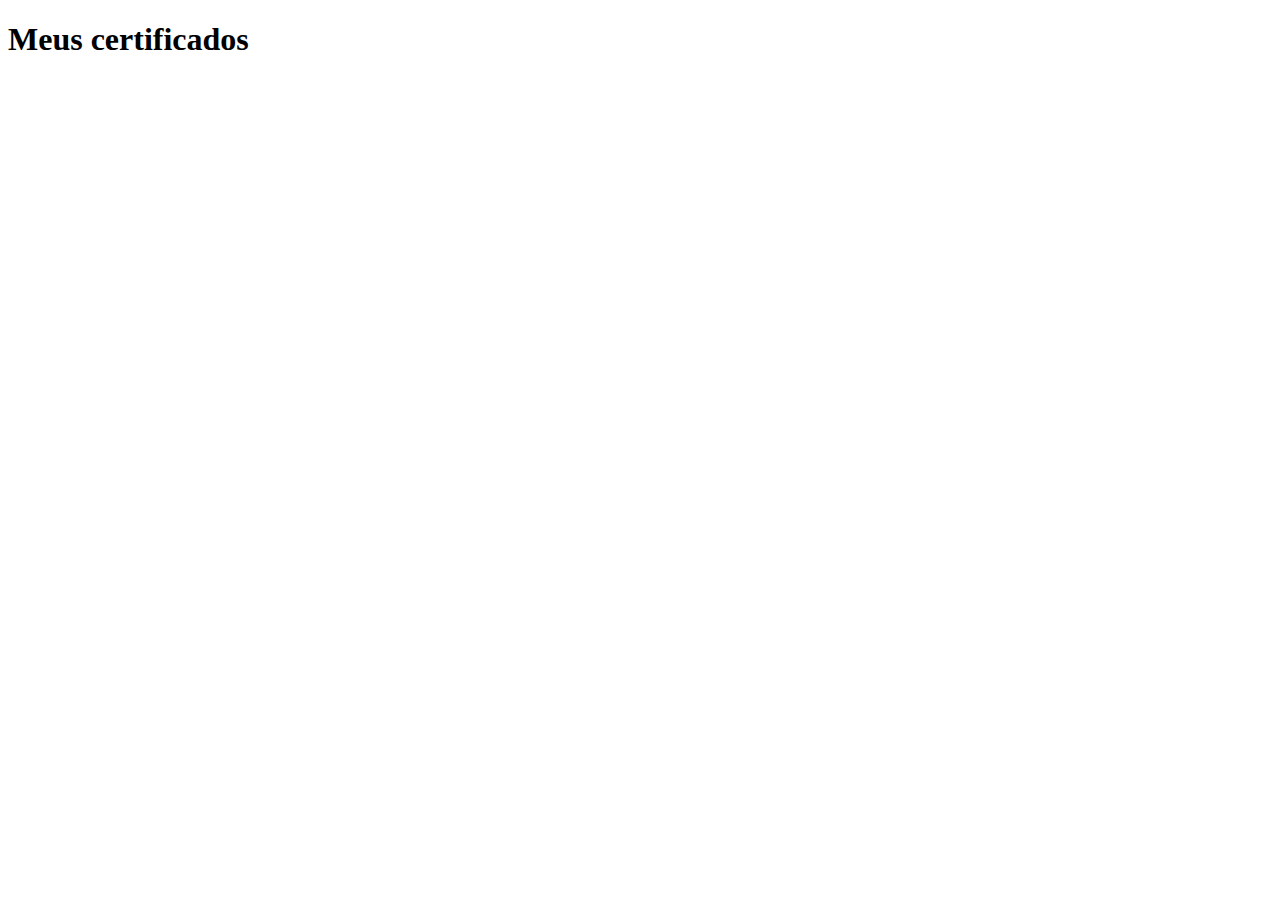
==== certificado.html @ cc69f96e "alterando css" ====
<!DOCTYPE html>
<html lang="en">
<head>
    <meta charset="UTF-8">
    <meta http-equiv="X-UA-Compatible" content="IE=edge">
    <meta name="viewport" content="width=device-width, initial-scale=1.0">
    <link rel="shortcut icon" href="imagens/favicon.ico" type="image/x-icon">
    <title>Document</title>
</head>
<body>
    <h1>Meus certificados</h1>
</body>
</html>
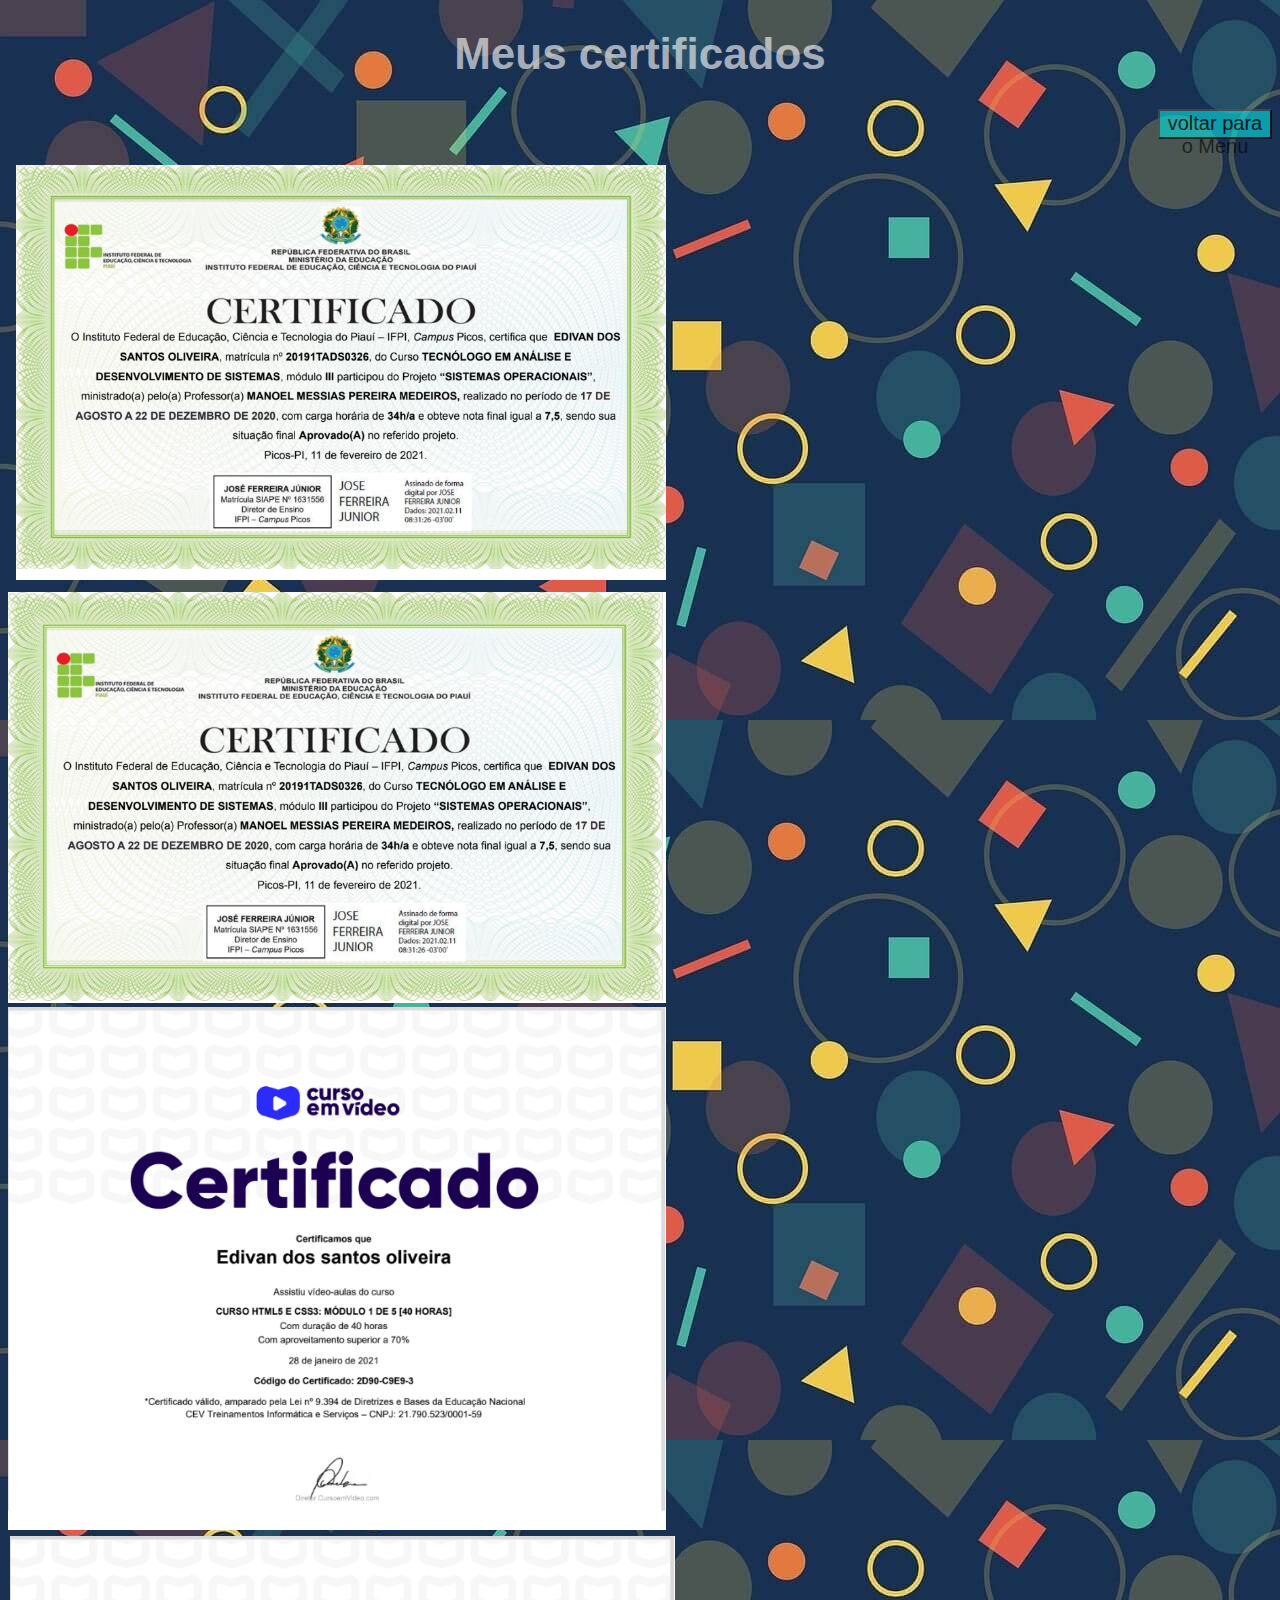
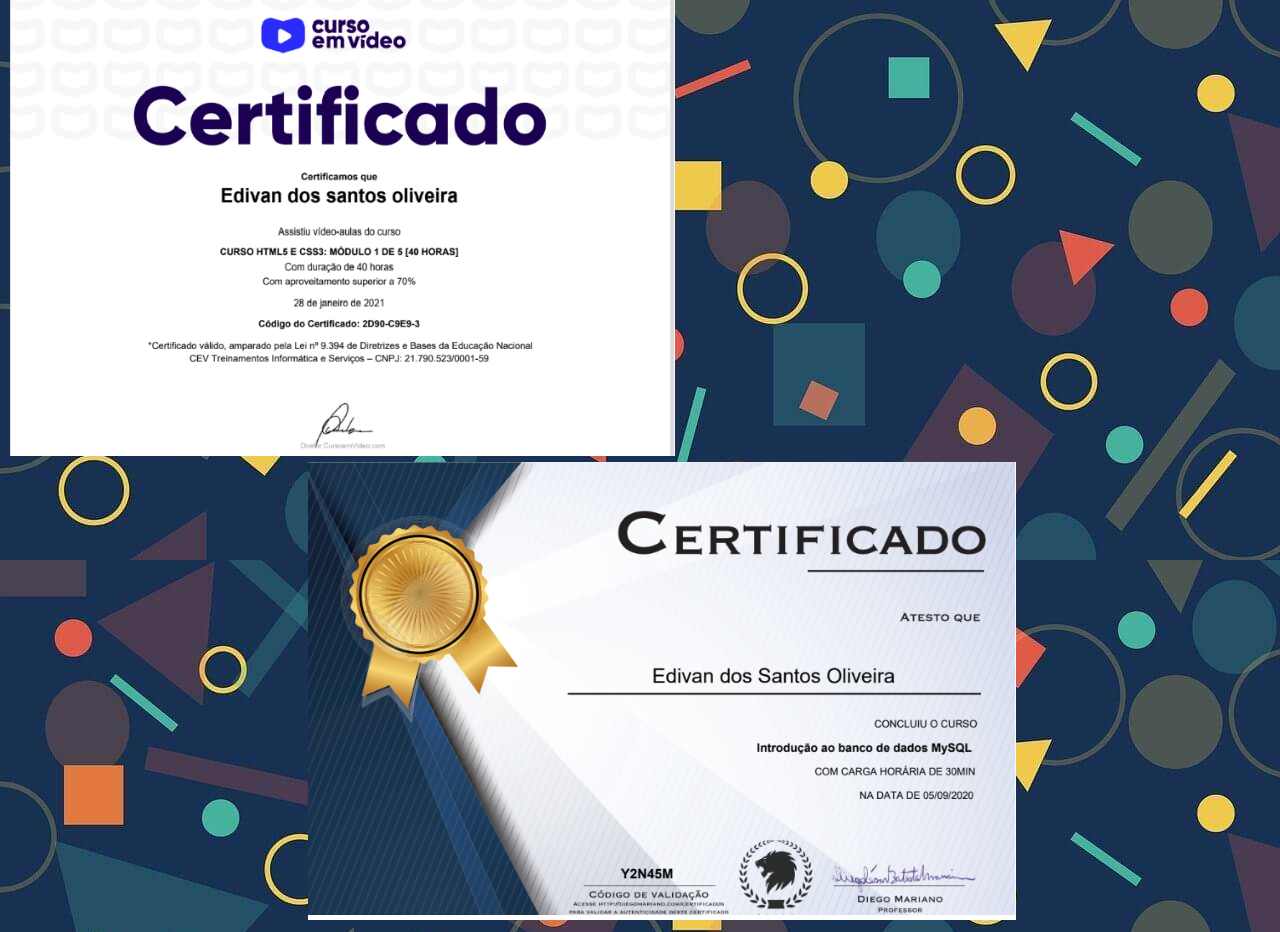
==== commit 541bcf27: "alterando css, fazendo os botões" ====
--- a/certificado.html
+++ b/certificado.html
@@ -1,13 +1,33 @@
 <!DOCTYPE html>
-<html lang="en">
+<html lang="pt-br">
 <head>
     <meta charset="UTF-8">
     <meta http-equiv="X-UA-Compatible" content="IE=edge">
     <meta name="viewport" content="width=device-width, initial-scale=1.0">
     <link rel="shortcut icon" href="imagens/favicon.ico" type="image/x-icon">
-    <title>Document</title>
+    <link rel="stylesheet" href="css/estilocertificado.css">
+    <title>Meus certificados</title>
 </head>
-<body>
-    <h1>Meus certificados</h1>
+<body background="./imagens/fundo44.jpg">
+    <header>
+        <h1>Meus certificados</h1>
+        <a  href="index.html"> <button> voltar para o Menu </button> </a>
+    </header>
+    
+    <section>
+        <div>
+            <img class="img1" src="certificados/img1.png" alt="">
+            <img class="img2" src="certificados/img2.png" alt="">
+            <br> 
+            <img class="img4" src="certificados/img4.png" alt="">
+            <img class="img5" src="certificados/img5.png" alt="">
+            <br>
+            <img class="img3" src="certificados/img3.png" alt="">
+            
+
+        </div>
+      
+    </section>
+    
 </body>
 </html>--- a/css/estilocertificado.css
+++ b/css/estilocertificado.css
@@ -0,0 +1,44 @@
+
+h1{
+    text-align: center;
+    font-size:44px;
+    font-family: Arial, Helvetica;
+    opacity: 0.6;
+    color:white;
+}
+.img1{
+    width:650px;
+    margin: 8px;
+
+}
+button{
+    background-color:rgb(5, 228, 228);
+    font-size:20px;
+    height:30px;
+    margin-left: 1150px;
+    opacity: 0.6;
+}
+
+.img2{
+    width: 658px;
+    
+    
+}
+.img3{
+    width: 708px;
+    padding-left: 300px;
+
+}
+.img4{
+      width: 658px;
+    
+}
+.img5{
+      width: 665px;
+      padding:2px;
+      
+}
+
+
+
+    
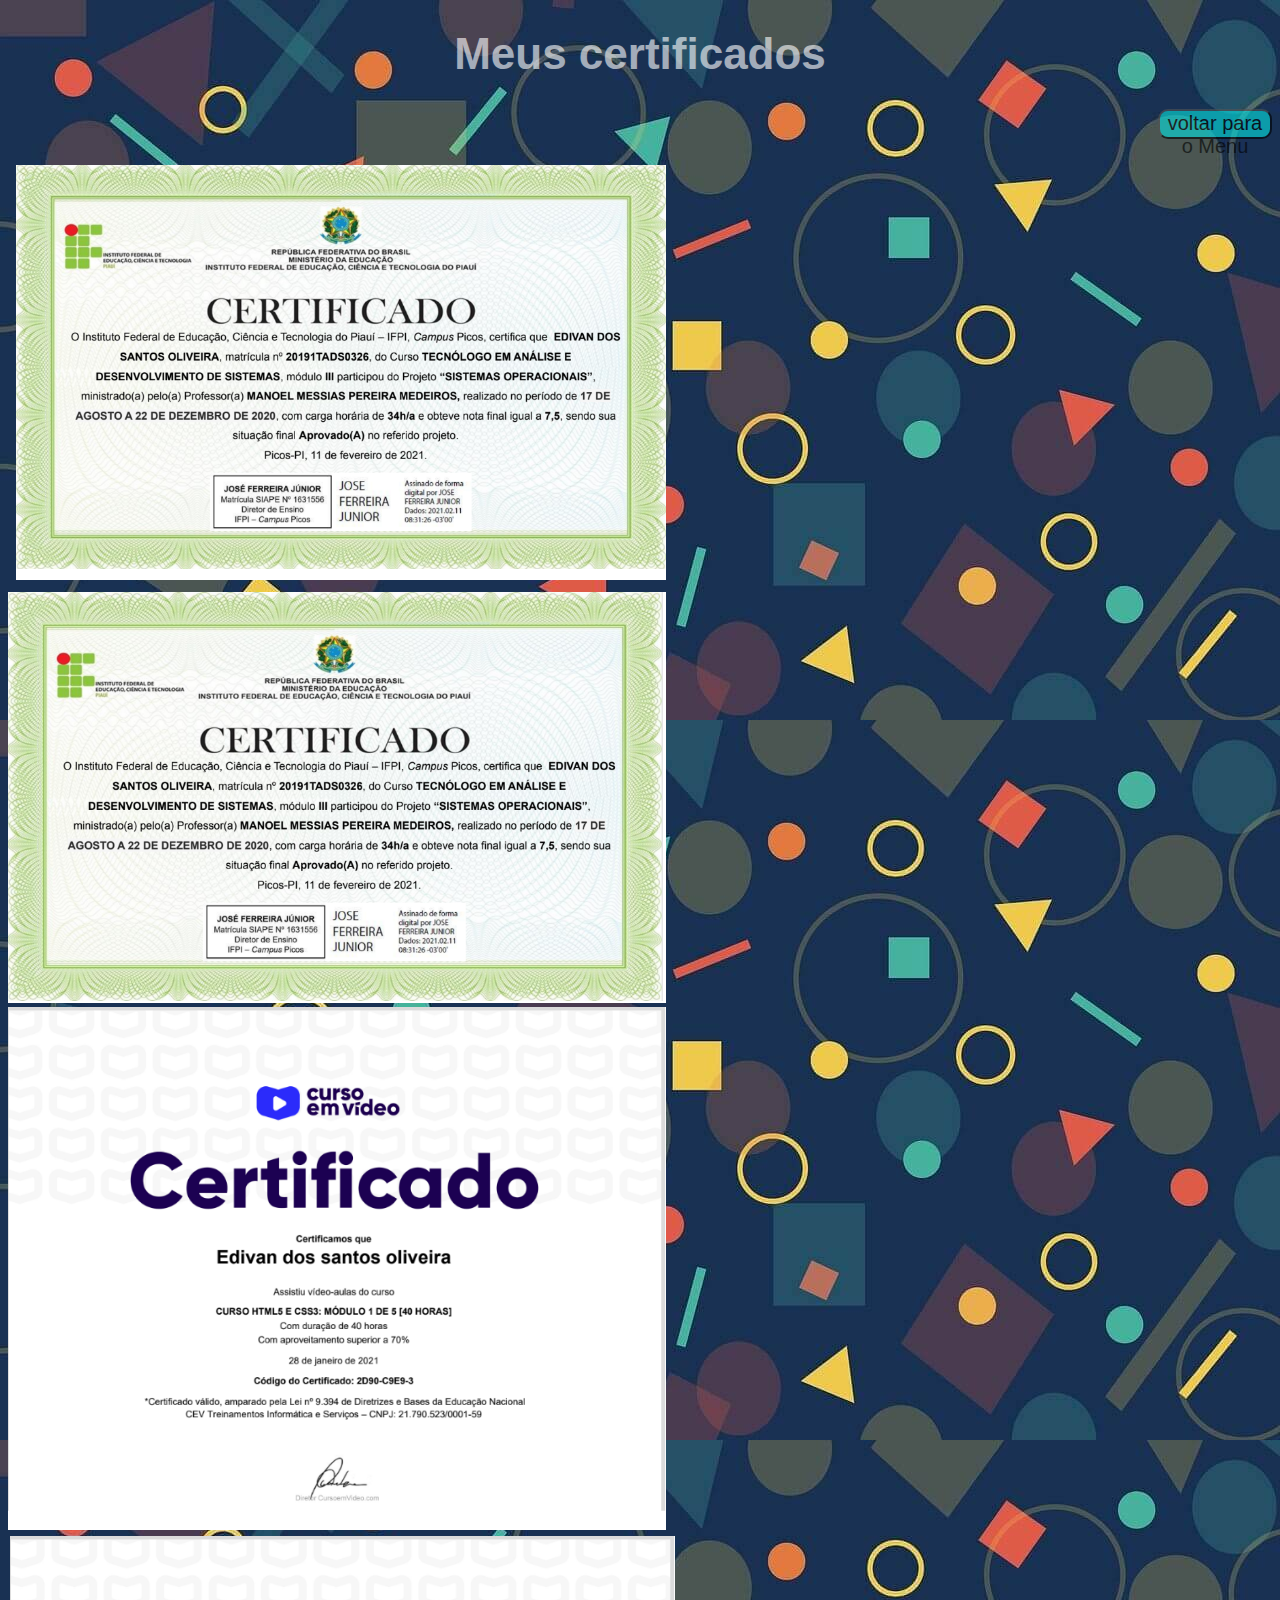
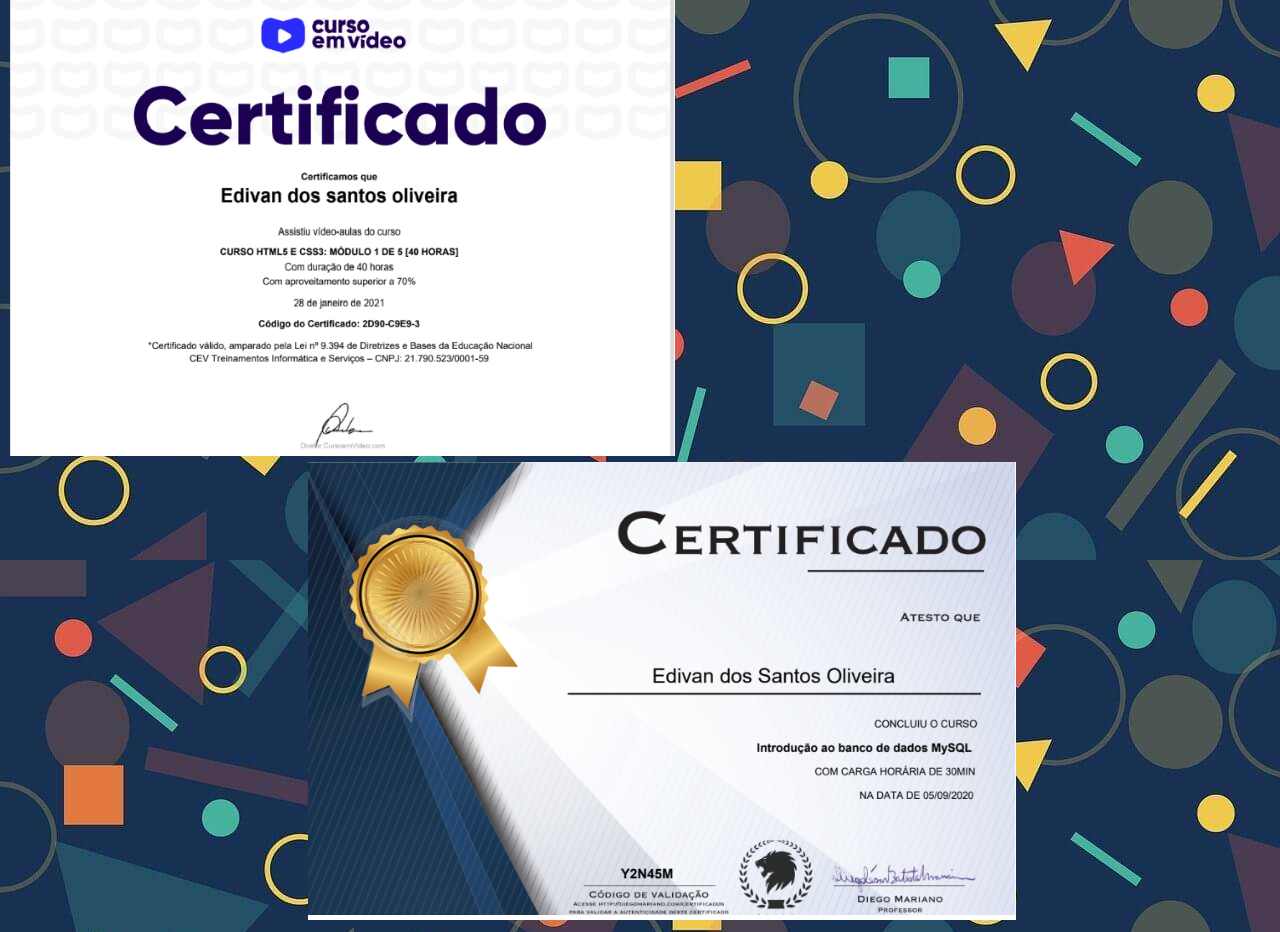
==== commit 5039c2bc: "add imagens na pagina" ====
--- a/certificado.html
+++ b/certificado.html
@@ -16,7 +16,7 @@
     
     <section>
         <div>
-            <img class="img1" src="certificados/img1.png" alt="">
+            <img  class="img1" src="certificados/img1.png" alt="">
             <img class="img2" src="certificados/img2.png" alt="">
             <br> 
             <img class="img4" src="certificados/img4.png" alt="">
--- a/css/estilocertificado.css
+++ b/css/estilocertificado.css
@@ -17,6 +17,8 @@
     height:30px;
     margin-left: 1150px;
     opacity: 0.6;
+    border-radius: 10px;
+    
 }
 
 .img2{
